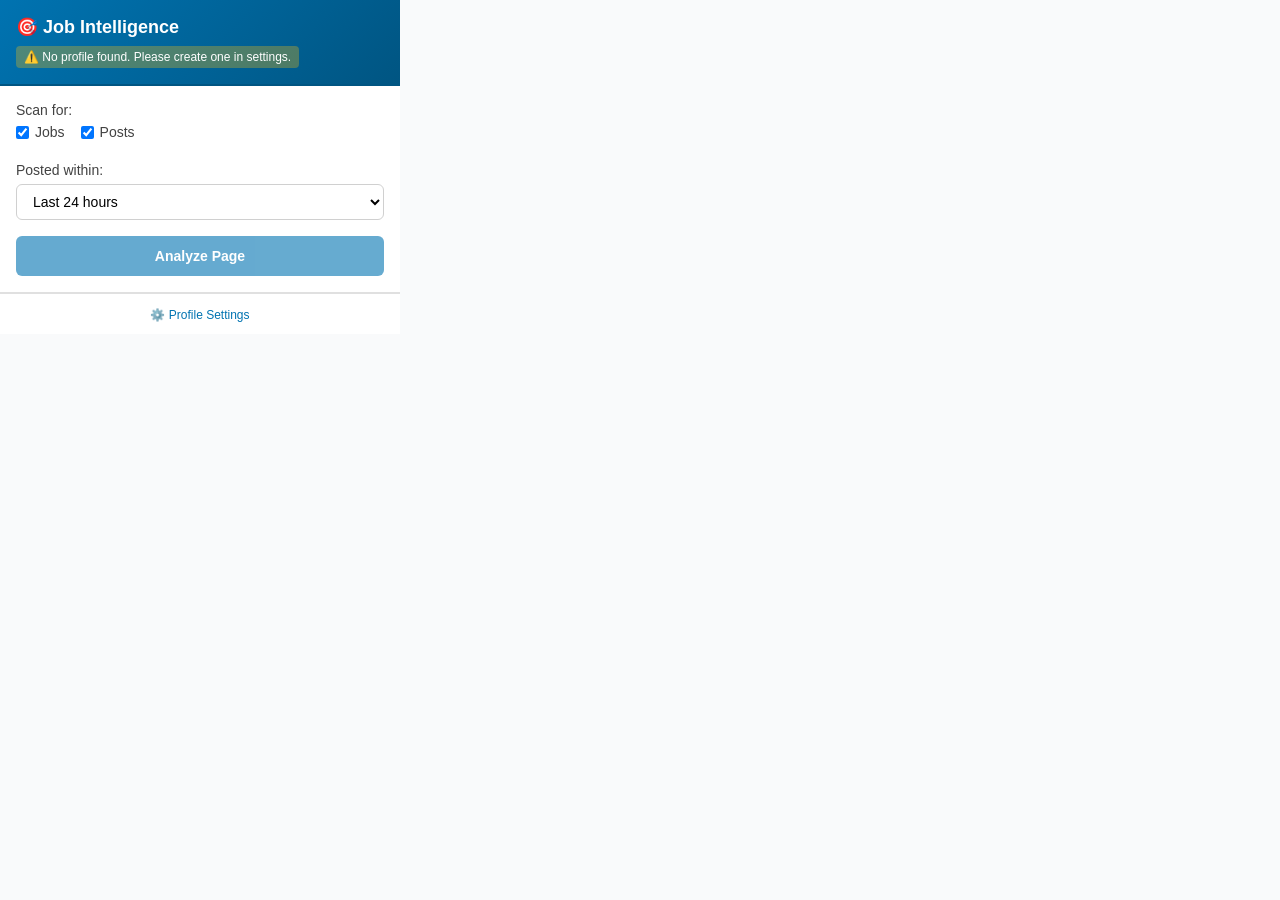
==== extension/popup/index.html @ eb872a58 "Add LinkFinder MVP (LinkedIn jobs + posts matching)" ====
<!DOCTYPE html>
<html lang="en">
<head>
    <meta charset="UTF-8">
    <meta name="viewport" content="width=device-width, initial-scale=1.0">
    <title>LinkedIn Job Intelligence</title>
    <link rel="stylesheet" href="styles.css">
</head>
<body>
    <div class="container">
        <header>
            <h1>🎯 Job Intelligence</h1>
            <div id="status" class="status">Ready</div>
        </header>

        <section class="scan-section">
            <div class="form-group">
                <label>Scan for:</label>
                <div class="checkbox-group">
                    <label>
                        <input type="checkbox" id="scanJobs" checked> Jobs
                    </label>
                    <label>
                        <input type="checkbox" id="scanPosts" checked> Posts
                    </label>
                </div>
            </div>

            <div class="form-group">
                <label for="freshness">Posted within:</label>
                <select id="freshness">
                    <option value="1h">Last 1 hour</option>
                    <option value="6h">Last 6 hours</option>
                    <option value="12h">Last 12 hours</option>
                    <option value="24h" selected>Last 24 hours</option>
                    <option value="3d">Last 3 days</option>
                    <option value="7d">Last 7 days</option>
                </select>
            </div>

            <button id="analyzeBtn" class="btn-primary">
                <span id="btnText">Analyze Page</span>
                <span id="btnLoader" class="loader" style="display: none;"></span>
            </button>
        </section>

        <section class="results-section" id="resultsSection" style="display: none;">
            <div class="results-header">
                <h2>Results</h2>
                <div id="resultStats" class="stats"></div>
            </div>

            <div id="matchesContainer" class="matches-container"></div>
        </section>

        <footer>
            <a href="../options/profile.html" target="_blank">⚙️ Profile Settings</a>
        </footer>
    </div>

    <script src="app.js"></script>
</body>
</html>
---- extension/popup/styles.css ----
/* Popup styles */

* {
    margin: 0;
    padding: 0;
    box-sizing: border-box;
}

body {
    width: 400px;
    min-height: 500px;
    font-family: -apple-system, BlinkMacSystemFont, 'Segoe UI', Roboto, Oxygen, Ubuntu, Cantarell, sans-serif;
    font-size: 14px;
    color: #1a1a1a;
    background: #f9fafb;
}

.container {
    display: flex;
    flex-direction: column;
    height: 100%;
}

/* Header */
header {
    background: linear-gradient(135deg, #0073b1 0%, #005582 100%);
    color: white;
    padding: 16px;
    border-bottom: 2px solid #005582;
}

header h1 {
    font-size: 18px;
    font-weight: 600;
    margin-bottom: 8px;
}

.status {
    font-size: 12px;
    padding: 4px 8px;
    border-radius: 4px;
    display: inline-block;
}

.status.success {
    background: rgba(255, 255, 255, 0.2);
}

.status.warning {
    background: rgba(255, 193, 7, 0.3);
}

.status.error {
    background: rgba(244, 67, 54, 0.3);
}

.status.info {
    background: rgba(255, 255, 255, 0.15);
}

/* Scan section */
.scan-section {
    padding: 16px;
    background: white;
    border-bottom: 1px solid #e0e0e0;
}

.form-group {
    margin-bottom: 16px;
}

.form-group label {
    display: block;
    font-weight: 500;
    margin-bottom: 6px;
    color: #424242;
}

.checkbox-group {
    display: flex;
    gap: 16px;
}

.checkbox-group label {
    display: flex;
    align-items: center;
    gap: 6px;
    font-weight: normal;
    cursor: pointer;
}

.checkbox-group input[type="checkbox"] {
    cursor: pointer;
}

select {
    width: 100%;
    padding: 8px 12px;
    border: 1px solid #d0d0d0;
    border-radius: 6px;
    font-size: 14px;
    background: white;
    cursor: pointer;
}

select:focus {
    outline: none;
    border-color: #0073b1;
}

.btn-primary {
    width: 100%;
    padding: 12px;
    background: #0073b1;
    color: white;
    border: none;
    border-radius: 6px;
    font-size: 14px;
    font-weight: 600;
    cursor: pointer;
    display: flex;
    align-items: center;
    justify-content: center;
    gap: 8px;
    transition: background 0.2s;
}

.btn-primary:hover:not(:disabled) {
    background: #005582;
}

.btn-primary:disabled {
    opacity: 0.6;
    cursor: not-allowed;
}

.loader {
    width: 14px;
    height: 14px;
    border: 2px solid rgba(255, 255, 255, 0.3);
    border-top-color: white;
    border-radius: 50%;
    animation: spin 0.6s linear infinite;
}

@keyframes spin {
    to { transform: rotate(360deg); }
}

/* Results section */
.results-section {
    flex: 1;
    overflow-y: auto;
    padding: 16px;
}

.results-header {
    margin-bottom: 16px;
}

.results-header h2 {
    font-size: 16px;
    font-weight: 600;
    margin-bottom: 8px;
}

.stats {
    display: flex;
    gap: 12px;
    font-size: 12px;
    color: #666;
}

.stats div {
    padding: 4px 8px;
    background: #f0f0f0;
    border-radius: 4px;
}

/* Match cards */
.matches-container {
    display: flex;
    flex-direction: column;
    gap: 12px;
}

.match-card {
    background: white;
    border: 1px solid #e0e0e0;
    border-radius: 8px;
    padding: 12px;
    transition: box-shadow 0.2s;
}

.match-card:hover {
    box-shadow: 0 2px 8px rgba(0, 0, 0, 0.1);
}

.match-header {
    display: flex;
    gap: 12px;
    margin-bottom: 8px;
}

.match-score {
    font-size: 20px;
    font-weight: 700;
    min-width: 50px;
    height: 50px;
    display: flex;
    align-items: center;
    justify-content: center;
    border-radius: 8px;
    flex-shrink: 0;
}

.match-score.high {
    background: #e8f5e9;
    color: #2e7d32;
}

.match-score.medium {
    background: #fff3e0;
    color: #f57c00;
}

.match-score.low {
    background: #fce4ec;
    color: #c2185b;
}

.match-title h3 {
    font-size: 14px;
    font-weight: 600;
    margin-bottom: 4px;
    color: #1a1a1a;
}

.match-company {
    font-size: 12px;
    color: #666;
}

.match-meta {
    display: flex;
    gap: 12px;
    font-size: 11px;
    color: #888;
    margin-bottom: 8px;
}

.match-summary {
    font-size: 12px;
    color: #555;
    margin-bottom: 8px;
    line-height: 1.4;
}

.match-strengths {
    list-style: none;
    font-size: 12px;
    color: #2e7d32;
    margin-bottom: 8px;
}

.match-strengths li {
    padding-left: 16px;
    position: relative;
}

.match-strengths li:before {
    content: "✓";
    position: absolute;
    left: 0;
    font-weight: bold;
}

.missing-skills {
    font-size: 11px;
    color: #f57c00;
    margin-bottom: 8px;
}

.match-scores {
    display: grid;
    grid-template-columns: 1fr 1fr;
    gap: 8px;
    margin-bottom: 8px;
    font-size: 11px;
}

.score-item {
    display: flex;
    justify-content: space-between;
    padding: 4px 8px;
    background: #f5f5f5;
    border-radius: 4px;
}

.score-item span:last-child {
    font-weight: 600;
    color: #0073b1;
}

.view-link {
    display: inline-block;
    color: #0073b1;
    text-decoration: none;
    font-size: 12px;
    font-weight: 500;
}

.view-link:hover {
    text-decoration: underline;
}

.no-results {
    text-align: center;
    padding: 32px;
    color: #888;
    font-size: 14px;
}

/* Footer */
footer {
    padding: 12px 16px;
    background: white;
    border-top: 1px solid #e0e0e0;
    text-align: center;
}

footer a {
    color: #0073b1;
    text-decoration: none;
    font-size: 12px;
}

footer a:hover {
    text-decoration: underline;
}
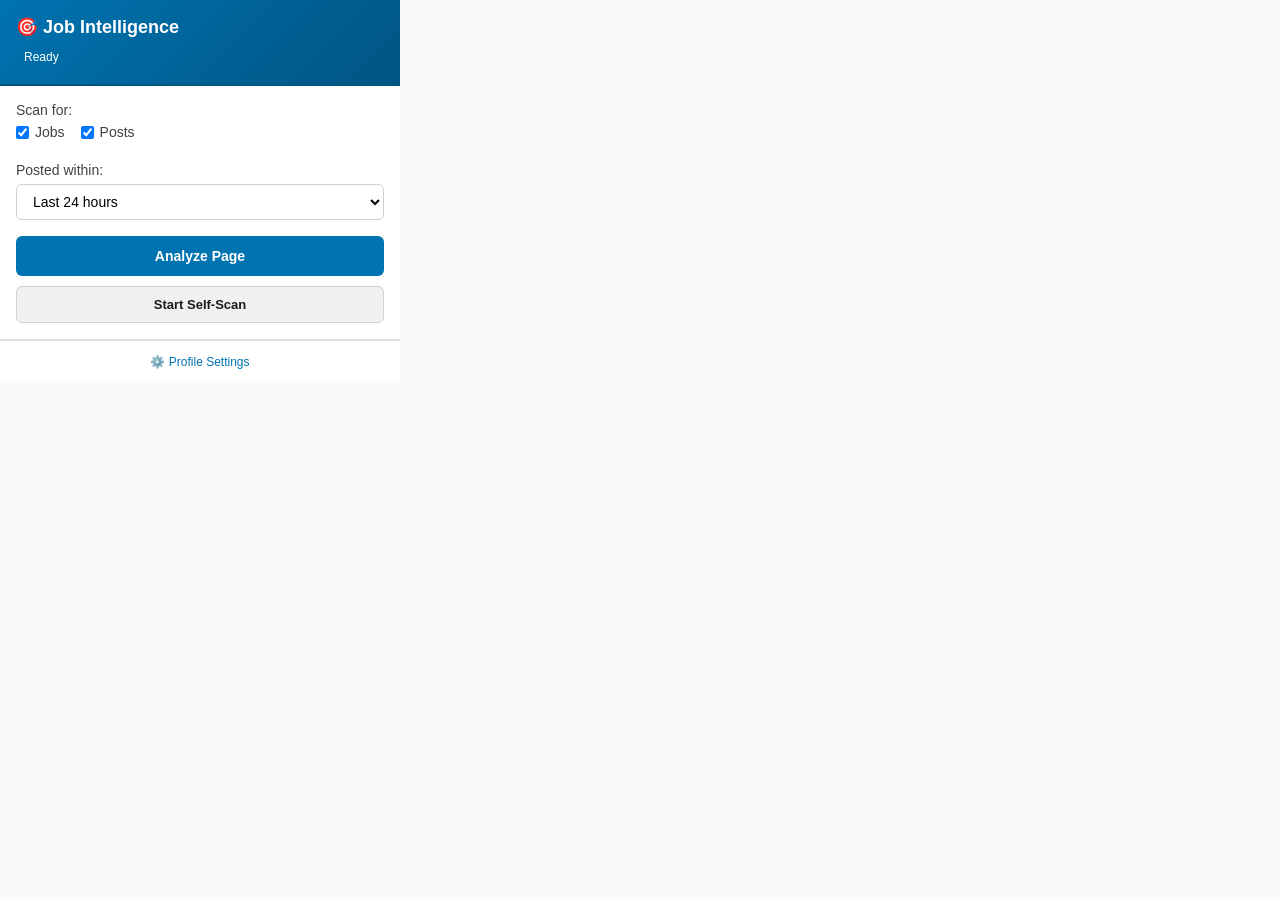
==== commit 5ecff7ab: "Browser-only pipeline: remove backend + add self-scan" ====
--- a/extension/popup/index.html
+++ b/extension/popup/index.html
@@ -42,6 +42,8 @@
                 <span id="btnText">Analyze Page</span>
                 <span id="btnLoader" class="loader" style="display: none;"></span>
             </button>
+
+            <button id="scanBtn" class="btn-secondary" type="button">Start Self-Scan</button>
         </section>
 
         <section class="results-section" id="resultsSection" style="display: none;">
@@ -58,6 +60,6 @@
         </footer>
     </div>
 
-    <script src="app.js"></script>
+    <script type="module" src="app.js"></script>
 </body>
 </html>
--- a/extension/popup/styles.css
+++ b/extension/popup/styles.css
@@ -134,6 +134,24 @@
     cursor: not-allowed;
 }
 
+.btn-secondary {
+    width: 100%;
+    margin-top: 10px;
+    padding: 10px;
+    background: #f0f0f0;
+    color: #1a1a1a;
+    border: 1px solid #d0d0d0;
+    border-radius: 6px;
+    font-size: 13px;
+    font-weight: 600;
+    cursor: pointer;
+    transition: background 0.2s;
+}
+
+.btn-secondary:hover {
+    background: #e8e8e8;
+}
+
 .loader {
     width: 14px;
     height: 14px;
@@ -169,6 +187,7 @@
     gap: 12px;
     font-size: 12px;
     color: #666;
+    flex-wrap: wrap;
 }
 
 .stats div {
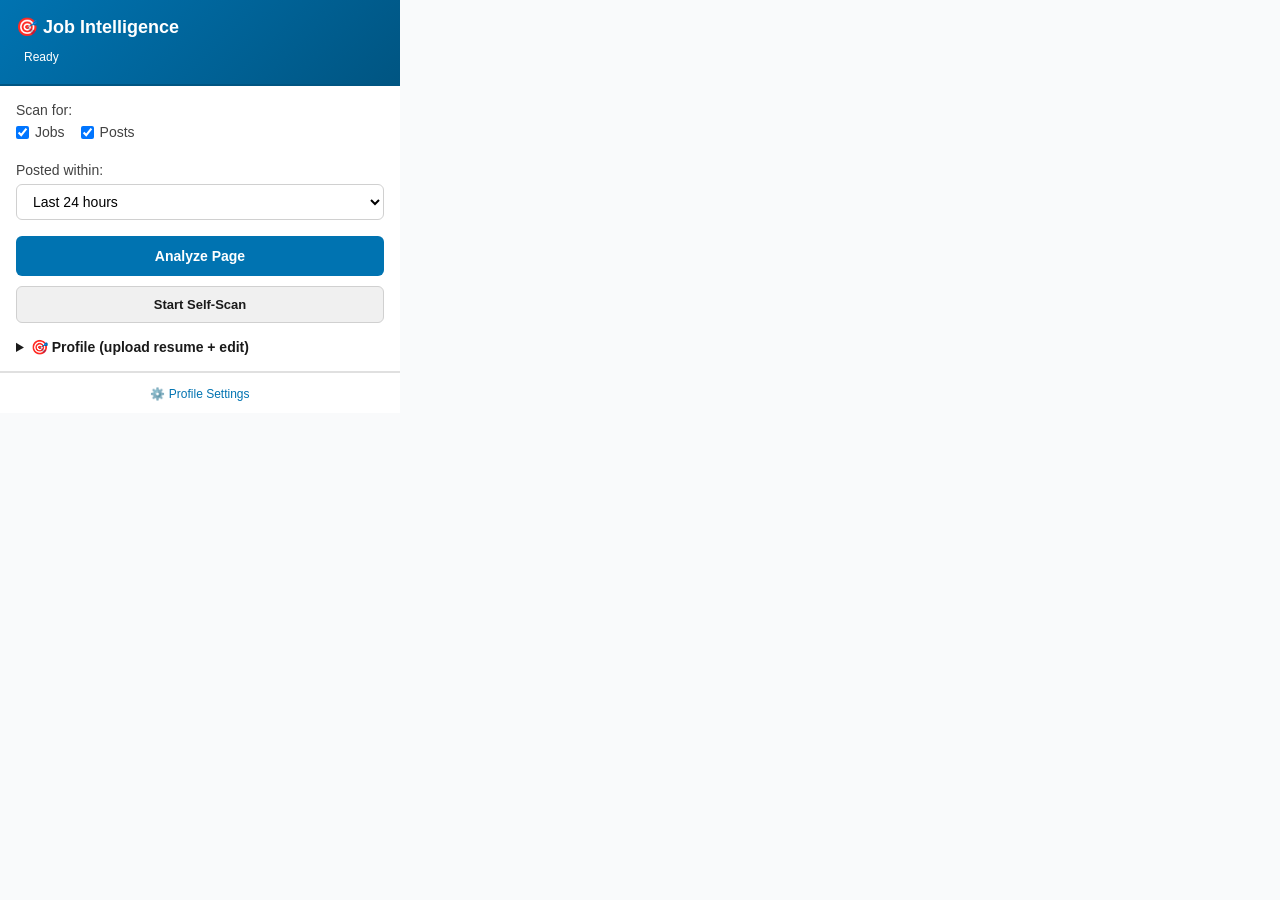
==== commit 7080ddaa: "Update: profile saving" ====
--- a/extension/popup/index.html
+++ b/extension/popup/index.html
@@ -44,6 +44,86 @@
             </button>
 
             <button id="scanBtn" class="btn-secondary" type="button">Start Self-Scan</button>
+
+            <details id="profileDetails" style="margin-top: 16px;">
+                <summary style="cursor: pointer; font-weight: 600;">🎯 Profile (upload resume + edit)</summary>
+
+                <div style="margin-top: 12px; display: flex; flex-direction: column; gap: 12px;">
+                    <div>
+                        <label style="display:block; font-weight:500; margin-bottom:6px;">Upload resume</label>
+                        <input id="resumeFile" type="file" accept=".txt,.pdf,.doc,.docx" />
+                        <div id="resumeStatus" style="font-size:12px; color:#666; margin-top:6px; display:none;"></div>
+                    </div>
+
+                    <button id="parseResumeBtn" class="btn-secondary" type="button">Parse resume</button>
+
+                    <form id="profileForm">
+                        <div style="display:flex; flex-direction:column; gap: 10px;">
+                            <div>
+                                <label for="profileName" style="display:block; font-weight:500; margin-bottom:6px;">Profile Name</label>
+                                <input id="profileName" type="text" placeholder="e.g., DevOps Engineer Profile" required style="width:100%; padding:10px 12px; border:1px solid #d0d0d0; border-radius:6px;" />
+                            </div>
+
+                            <div>
+                                <label for="experienceYears" style="display:block; font-weight:500; margin-bottom:6px;">Years of Experience</label>
+                                <input id="experienceYears" type="number" min="0" max="50" step="0.5" value="0" style="width:100%; padding:10px 12px; border:1px solid #d0d0d0; border-radius:6px;" />
+                            </div>
+
+                            <div>
+                                <label style="display:block; font-weight:500; margin-bottom:6px;">Roles</label>
+                                <input id="rolesInput" type="text" placeholder="e.g., DevOps Engineer" style="width:100%; padding:10px 12px; border:1px solid #d0d0d0; border-radius:6px;" />
+                                <div style="display:flex; gap:8px; margin-top:8px;">
+                                    <button type="button" id="addRoleBtn" class="btn-secondary" style="flex:1;">Add role</button>
+                                </div>
+                                <div id="rolesTags" style="margin-top:10px; display:flex; flex-wrap:wrap; gap:8px;"></div>
+                            </div>
+
+                            <div>
+                                <label style="display:block; font-weight:500; margin-bottom:6px;">Skills (strong / working / familiar)</label>
+
+                                <div style="display:flex; gap:8px; flex-wrap:wrap;">
+                                    <input id="strongSkillInput" type="text" placeholder="Strong (e.g., Docker)" style="flex:1; min-width: 160px; padding:10px 12px; border:1px solid #d0d0d0; border-radius:6px;" />
+                                    <button type="button" id="addStrongSkillBtn" class="btn-secondary" style="min-width:120px;">Add</button>
+                                </div>
+
+                                <div style="display:flex; gap:8px; flex-wrap:wrap; margin-top:8px;">
+                                    <input id="workingSkillInput" type="text" placeholder="Working (e.g., Kubernetes)" style="flex:1; min-width: 160px; padding:10px 12px; border:1px solid #d0d0d0; border-radius:6px;" />
+                                    <button type="button" id="addWorkingSkillBtn" class="btn-secondary" style="min-width:120px;">Add</button>
+                                </div>
+
+                                <div style="display:flex; gap:8px; flex-wrap:wrap; margin-top:8px;">
+                                    <input id="familiarSkillInput" type="text" placeholder="Familiar (e.g., Terraform)" style="flex:1; min-width: 160px; padding:10px 12px; border:1px solid #d0d0d0; border-radius:6px;" />
+                                    <button type="button" id="addFamiliarSkillBtn" class="btn-secondary" style="min-width:120px;">Add</button>
+                                </div>
+
+                                <div style="margin-top:12px; display:flex; gap:8px; flex-wrap:wrap;">
+                                    <div style="font-size:12px; color:#666;">Strong</div>
+                                    <div id="strongSkillsTags" style="display:flex; flex-wrap:wrap; gap:8px;"></div>
+                                </div>
+                                <div style="margin-top:12px; display:flex; gap:8px; flex-wrap:wrap;">
+                                    <div style="font-size:12px; color:#666;">Working</div>
+                                    <div id="workingSkillsTags" style="display:flex; flex-wrap:wrap; gap:8px;"></div>
+                                </div>
+                                <div style="margin-top:12px; display:flex; gap:8px; flex-wrap:wrap;">
+                                    <div style="font-size:12px; color:#666;">Familiar</div>
+                                    <div id="familiarSkillsTags" style="display:flex; flex-wrap:wrap; gap:8px;"></div>
+                                </div>
+                            </div>
+
+                            <div>
+                                <label for="locationsInput" style="display:block; font-weight:500; margin-bottom:6px;">Preferred Locations</label>
+                                <input id="locationsInput" type="text" placeholder="e.g., Ahmedabad, Remote" style="width:100%; padding:10px 12px; border:1px solid #d0d0d0; border-radius:6px;" />
+                                <button type="button" id="addLocationBtn" class="btn-secondary" style="width:100%; margin-top:8px;">Add location</button>
+                                <div id="locationsTags" style="margin-top:10px; display:flex; flex-wrap:wrap; gap:8px;"></div>
+                            </div>
+
+                            <button type="submit" class="btn-primary" style="margin-top: 6px;">💾 Save Profile</button>
+                            <div id="profileFormStatus" style="font-size:12px; color:#666; display:none;"></div>
+                        </div>
+                    </form>
+                </div>
+            </details>
+
         </section>
 
         <section class="results-section" id="resultsSection" style="display: none;">
--- a/extension/popup/styles.css
+++ b/extension/popup/styles.css
@@ -1,4 +1,31 @@
 /* Popup styles */
+
+.tag {
+    background: #e3f2fd;
+    color: #0073b1;
+    padding: 4px 10px;
+    border-radius: 16px;
+    font-size: 12px;
+    display: flex;
+    align-items: center;
+    gap: 6px;
+    white-space: nowrap;
+}
+
+.tag button.tag-remove {
+    background: none;
+    border: none;
+    color: #0073b1;
+    cursor: pointer;
+    padding: 0;
+    font-size: 16px;
+    line-height: 1;
+}
+
+.tag button.tag-remove:hover {
+    opacity: 0.85;
+}
+
 
 * {
     margin: 0;
